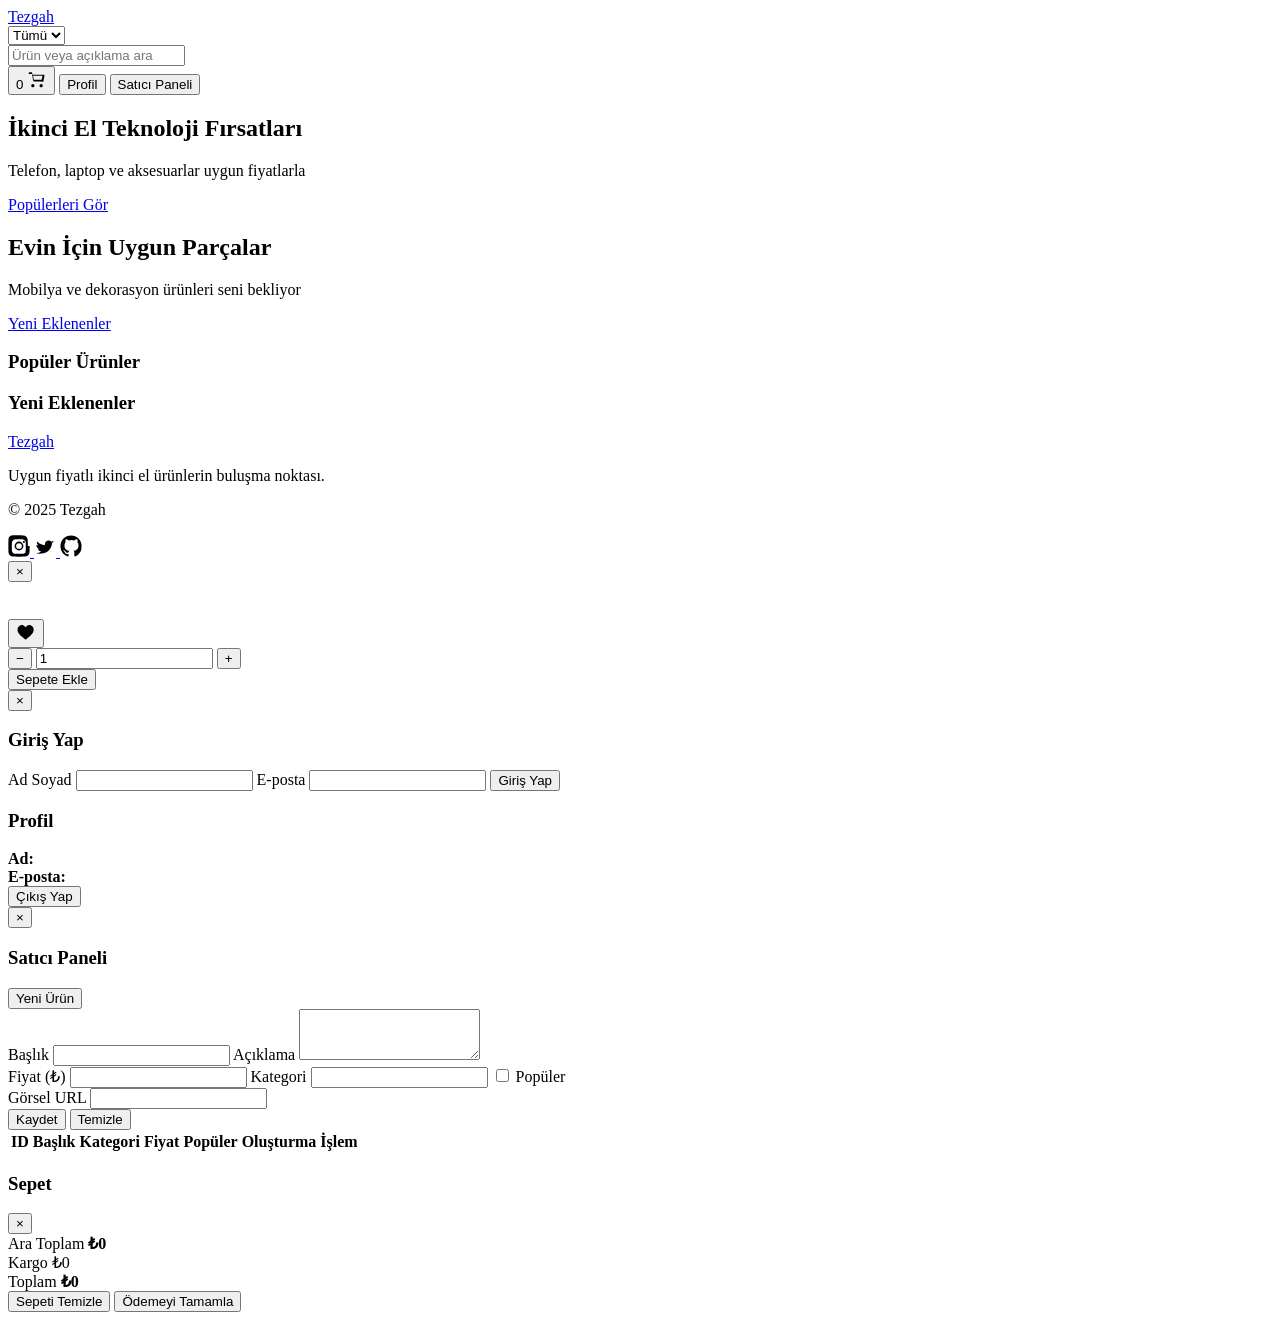
==== tezgah/index.html @ 585eaabd "Checkpoint before follow-up message Co-authored-by: alihanmesum <alihanmesum@gmail.com>" ====
<!doctype html>
<html lang="tr">
<head>
<meta charset="utf-8">
<meta name="viewport" content="width=device-width,initial-scale=1">
<title>Tezgah</title>
<link rel="stylesheet" href="style.css">
<link rel="preconnect" href="https://images.unsplash.com">
</head>
<body>
<header class="site-header">
  <nav class="navbar container">
    <a href="#" class="logo">Tezgah</a>
    <div class="nav-controls">
      <div class="category">
        <select id="categorySelect" aria-label="Kategori">
          <option value="all">Tümü</option>
        </select>
      </div>
      <div class="search">
        <input id="searchInput" type="search" placeholder="Ürün veya açıklama ara" aria-label="Ara">
      </div>
    </div>
    <div class="nav-actions">
      <button id="cartBtn" class="icon-btn" aria-label="Sepet">
        <span class="badge" id="cartCount">0</span>
        <svg viewBox="0 0 24 24" width="20" height="20" aria-hidden="true"><path fill="currentColor" d="M7 18a2 2 0 1 0 0 4 2 2 0 0 0 0-4Zm10 0a2 2 0 1 0 .001 4.001A2 2 0 0 0 17 18ZM6.2 5l.4 2H20a1 1 0 0 1 .98 1.2l-1.4 7A2 2 0 0 1 17.62 15H9.24a2 2 0 0 1-1.98-1.6L6 6H3a1 1 0 1 1 0-2h2.5c.36 0 .67.24.7.56ZM9.24 13h8.38l1-5H7.23l.8 4.02A1 1 0 0 0 9.24 13Z"/></svg>
      </button>
      <button id="profileBtn" class="btn ghost">Profil</button>
      <button id="sellerBtn" class="btn">Satıcı Paneli</button>
    </div>
  </nav>
</header>

<section class="hero container">
  <div class="banners">
    <div class="banner" style="background-image:url('https://images.unsplash.com/photo-1518779578993-ec3579fee39f?q=80&w=1974&auto=format&fit=crop');">
      <div class="banner-content">
        <h2>İkinci El Teknoloji Fırsatları</h2>
        <p>Telefon, laptop ve aksesuarlar uygun fiyatlarla</p>
        <a href="#popular" class="btn light">Popülerleri Gör</a>
      </div>
    </div>
    <div class="banner" style="background-image:url('https://images.unsplash.com/photo-1503602642458-232111445657?q=80&w=2070&auto=format&fit=crop');">
      <div class="banner-content">
        <h2>Evin İçin Uygun Parçalar</h2>
        <p>Mobilya ve dekorasyon ürünleri seni bekliyor</p>
        <a href="#new" class="btn light">Yeni Eklenenler</a>
      </div>
    </div>
  </div>
</section>

<main class="container">
  <section id="popular" class="section">
    <div class="section-head">
      <h3>Popüler Ürünler</h3>
    </div>
    <div id="popularGrid" class="product-grid"></div>
  </section>

  <section id="new" class="section">
    <div class="section-head">
      <h3>Yeni Eklenenler</h3>
    </div>
    <div id="newGrid" class="product-grid"></div>
  </section>
</main>

<footer class="site-footer">
  <div class="container footer-inner">
    <div class="footer-brand">
      <a href="#" class="logo">Tezgah</a>
      <p>Uygun fiyatlı ikinci el ürünlerin buluşma noktası.</p>
      <p>© 2025 Tezgah</p>
    </div>
    <div class="footer-social">
      <a href="#" aria-label="Instagram" class="icon-btn">
        <svg viewBox="0 0 24 24" width="22" height="22" aria-hidden="true"><path d="M12 7.2A4.8 4.8 0 1 0 16.8 12 4.806 4.806 0 0 0 12 7.2Zm0 7.92A3.12 3.12 0 1 1 15.12 12 3.124 3.124 0 0 1 12 15.12ZM17.28 6.48a1.12 1.12 0 1 0 1.12 1.12 1.12 1.12 0 0 0-1.12-1.12ZM21.6 12c0-2.184.02-4.368-.104-6.548a4.97 4.97 0 0 0-4.948-4.948C14.368.38 12.184.4 10 .4S5.632.38 3.452.504A4.97 4.97 0 0 0 .504 5.452C.38 7.632.4 9.816.4 12s-.02 4.368.104 6.548a4.97 4.97 0 0 0 4.948 4.948C7.632 23.62 9.816 23.6 12 23.6s4.368.02 6.548-.104a4.97 4.97 0 0 0 4.948-4.948C23.62 16.368 23.6 14.184 23.6 12Zm-2.184 6.332a3.166 3.166 0 0 1-1.816 1.816c-1.26.498-4.25.384-5.6.384s-4.34.111-5.6-.384a3.166 3.166 0 0 1-1.816-1.816c-.498-1.26-.384-4.25-.384-5.6s-.111-4.34.384-5.6a3.166 3.166 0 0 1 1.816-1.816C7.26 4.638 10.25 4.752 11.6 4.752s4.34-.111 5.6.384a3.166 3.166 0 0 1 1.816 1.816c.498 1.26.384 4.25.384 5.6s.111 4.34-.384 5.6Z"/></svg>
      </a>
      <a href="#" aria-label="Twitter" class="icon-btn">
        <svg viewBox="0 0 24 24" width="22" height="22" aria-hidden="true"><path d="M19.633 7.997c.013.178.013.357.013.535 0 5.45-4.149 11.74-11.74 11.74A11.68 11.68 0 0 1 2 19.6c.253.03.494.04.76.04a8.28 8.28 0 0 0 5.133-1.77 4.14 4.14 0 0 1-3.865-2.868c.25.04.5.066.763.066.369 0 .738-.05 1.082-.142a4.13 4.13 0 0 1-3.312-4.054v-.052c.55.304 1.183.487 1.856.51A4.125 4.125 0 0 1 3.4 6.78a11.73 11.73 0 0 0 8.513 4.317 4.65 4.65 0 0 1-.102-.944 4.13 4.13 0 0 1 7.142-2.827 8.16 8.16 0 0 0 2.62-.999 4.15 4.15 0 0 1-1.814 2.283 8.29 8.29 0 0 0 2.37-.64 8.89 8.89 0 0 1-1.897 1.027Z"/></svg>
      </a>
      <a href="#" aria-label="GitHub" class="icon-btn">
        <svg viewBox="0 0 24 24" width="22" height="22" aria-hidden="true"><path d="M12 .5A11.5 11.5 0 0 0 .5 12.24c0 5.21 3.37 9.62 8.04 11.18.59.11.81-.26.81-.58 0-.29-.01-1.05-.02-2.06-3.27.73-3.96-1.6-3.96-1.6-.54-1.4-1.33-1.78-1.33-1.78-1.09-.77.08-.76.08-.76 1.21.09 1.85 1.27 1.85 1.27 1.07 1.91 2.82 1.36 3.5 1.04.11-.79.42-1.36.77-1.67-2.61-.3-5.36-1.36-5.36-6.06 0-1.34.47-2.44 1.24-3.3-.12-.31-.54-1.56.12-3.26 0 0 1.01-.33 3.3 1.26a11.4 11.4 0 0 1 6 0c2.29-1.59 3.3-1.26 3.3-1.26.66 1.7.24 2.95.12 3.26.77.86 1.24 1.96 1.24 3.3 0 4.72-2.75 5.75-5.37 6.05.43.37.82 1.1.82 2.22 0 1.6-.02 2.88-.02 3.27 0 .32.22.69.82.58A11.51 11.51 0 0 0 23.5 12.24 11.5 11.5 0 0 0 12 .5Z"/></svg>
      </a>
    </div>
  </div>
</footer>

<div id="productModal" class="modal" aria-hidden="true">
  <div class="modal-overlay" data-close="productModal"></div>
  <div class="modal-card">
    <button class="modal-close" aria-label="Kapat" data-close="productModal">×</button>
    <div class="product-detail">
      <div class="detail-media">
        <img id="detailImg" src="" alt="">
      </div>
      <div class="detail-info">
        <h3 id="detailTitle"></h3>
        <p id="detailDesc" class="detail-desc"></p>
        <div class="detail-meta">
          <span class="chip" id="detailCategory"></span>
          <span class="price" id="detailPrice"></span>
        </div>
        <div class="detail-actions">
          <button id="detailFavBtn" class="favorite-btn" aria-label="Favori">
            <svg viewBox="0 0 24 24" width="20" height="20" aria-hidden="true"><path d="M12.1 21.35c-.13.09-.3.09-.43 0C7.14 17.9 4.2 15.3 2.74 12.8 1.9 11.37 1.6 9.86 1.86 8.4c.25-1.43.99-2.76 2.12-3.65 2.15-1.7 5.13-1.17 6.88.92l.64.77.64-.77c1.75-2.09 4.73-2.62 6.88-.92 1.13.89 1.87 2.22 2.12 3.65.26 1.46-.04 2.97-.88 4.4-1.46 2.5-4.4 5.1-8.93 8.55Z"/></svg>
          </button>
          <div class="qty">
            <button class="qty-btn" data-qty="-1">−</button>
            <input id="detailQty" type="number" min="1" value="1" aria-label="Adet">
            <button class="qty-btn" data-qty="1">+</button>
          </div>
          <button id="detailAddCart" class="btn">Sepete Ekle</button>
        </div>
      </div>
    </div>
  </div>
</div>

<div id="authModal" class="modal" aria-hidden="true">
  <div class="modal-overlay" data-close="authModal"></div>
  <div class="modal-card small">
    <button class="modal-close" aria-label="Kapat" data-close="authModal">×</button>
    <div id="authView">
      <h3>Giriş Yap</h3>
      <form id="loginForm" class="form-grid">
        <label>
          <span>Ad Soyad</span>
          <input type="text" id="loginName" required>
        </label>
        <label>
          <span>E-posta</span>
          <input type="email" id="loginEmail" required>
        </label>
        <button type="submit" class="btn">Giriş Yap</button>
      </form>
    </div>
    <div id="profileView" class="hidden">
      <h3>Profil</h3>
      <div class="profile-box">
        <div><strong>Ad:</strong> <span id="profileName"></span></div>
        <div><strong>E-posta:</strong> <span id="profileEmail"></span></div>
      </div>
      <button id="logoutBtn" class="btn ghost">Çıkış Yap</button>
    </div>
  </div>
</div>

<div id="sellerModal" class="modal" aria-hidden="true">
  <div class="modal-overlay" data-close="sellerModal"></div>
  <div class="modal-card large">
    <button class="modal-close" aria-label="Kapat" data-close="sellerModal">×</button>
    <div class="seller-header">
      <h3>Satıcı Paneli</h3>
      <div class="seller-actions">
        <button id="newProductBtn" class="btn light">Yeni Ürün</button>
      </div>
    </div>
    <form id="productForm" class="form-grid" autocomplete="off">
      <input type="hidden" id="productId">
      <label>
        <span>Başlık</span>
        <input type="text" id="productTitle" required maxlength="80">
      </label>
      <label>
        <span>Açıklama</span>
        <textarea id="productDesc" rows="3" required maxlength="200"></textarea>
      </label>
      <div class="form-row">
        <label>
          <span>Fiyat (₺)</span>
          <input type="number" id="productPrice" min="0" required>
        </label>
        <label>
          <span>Kategori</span>
          <input type="text" id="productCategory" required>
        </label>
        <label class="checkbox">
          <input type="checkbox" id="productPopular">
          <span>Popüler</span>
        </label>
      </div>
      <label>
        <span>Görsel URL</span>
        <input type="url" id="productImg" required>
      </label>
      <div class="form-actions">
        <button type="submit" class="btn">Kaydet</button>
        <button type="button" id="resetFormBtn" class="btn ghost">Temizle</button>
      </div>
    </form>
    <div class="table-wrap">
      <table class="table" id="sellerTable" aria-label="Ürünlerim">
        <thead>
          <tr>
            <th>ID</th>
            <th>Başlık</th>
            <th>Kategori</th>
            <th>Fiyat</th>
            <th>Popüler</th>
            <th>Oluşturma</th>
            <th>İşlem</th>
          </tr>
        </thead>
        <tbody id="sellerTableBody"></tbody>
      </table>
    </div>
  </div>
</div>

<aside id="cartDrawer" class="drawer" aria-hidden="true">
  <div class="drawer-overlay" data-close="cartDrawer"></div>
  <div class="drawer-panel">
    <div class="drawer-head">
      <h3>Sepet</h3>
      <button class="modal-close" aria-label="Kapat" data-close="cartDrawer">×</button>
    </div>
    <div id="cartItems" class="cart-items"></div>
    <div class="cart-summary">
      <div class="cart-line">
        <span>Ara Toplam</span>
        <strong id="cartSubtotal">₺0</strong>
      </div>
      <div class="cart-line small">
        <span>Kargo</span>
        <span id="cartShipping">₺0</span>
      </div>
      <div class="cart-line total">
        <span>Toplam</span>
        <strong id="cartTotal">₺0</strong>
      </div>
      <div class="cart-actions">
        <button id="clearCartBtn" class="btn ghost">Sepeti Temizle</button>
        <button id="checkoutBtn" class="btn">Ödemeyi Tamamla</button>
      </div>
    </div>
  </div>
</aside>

<script src="main.js" defer></script>
</body>
</html>
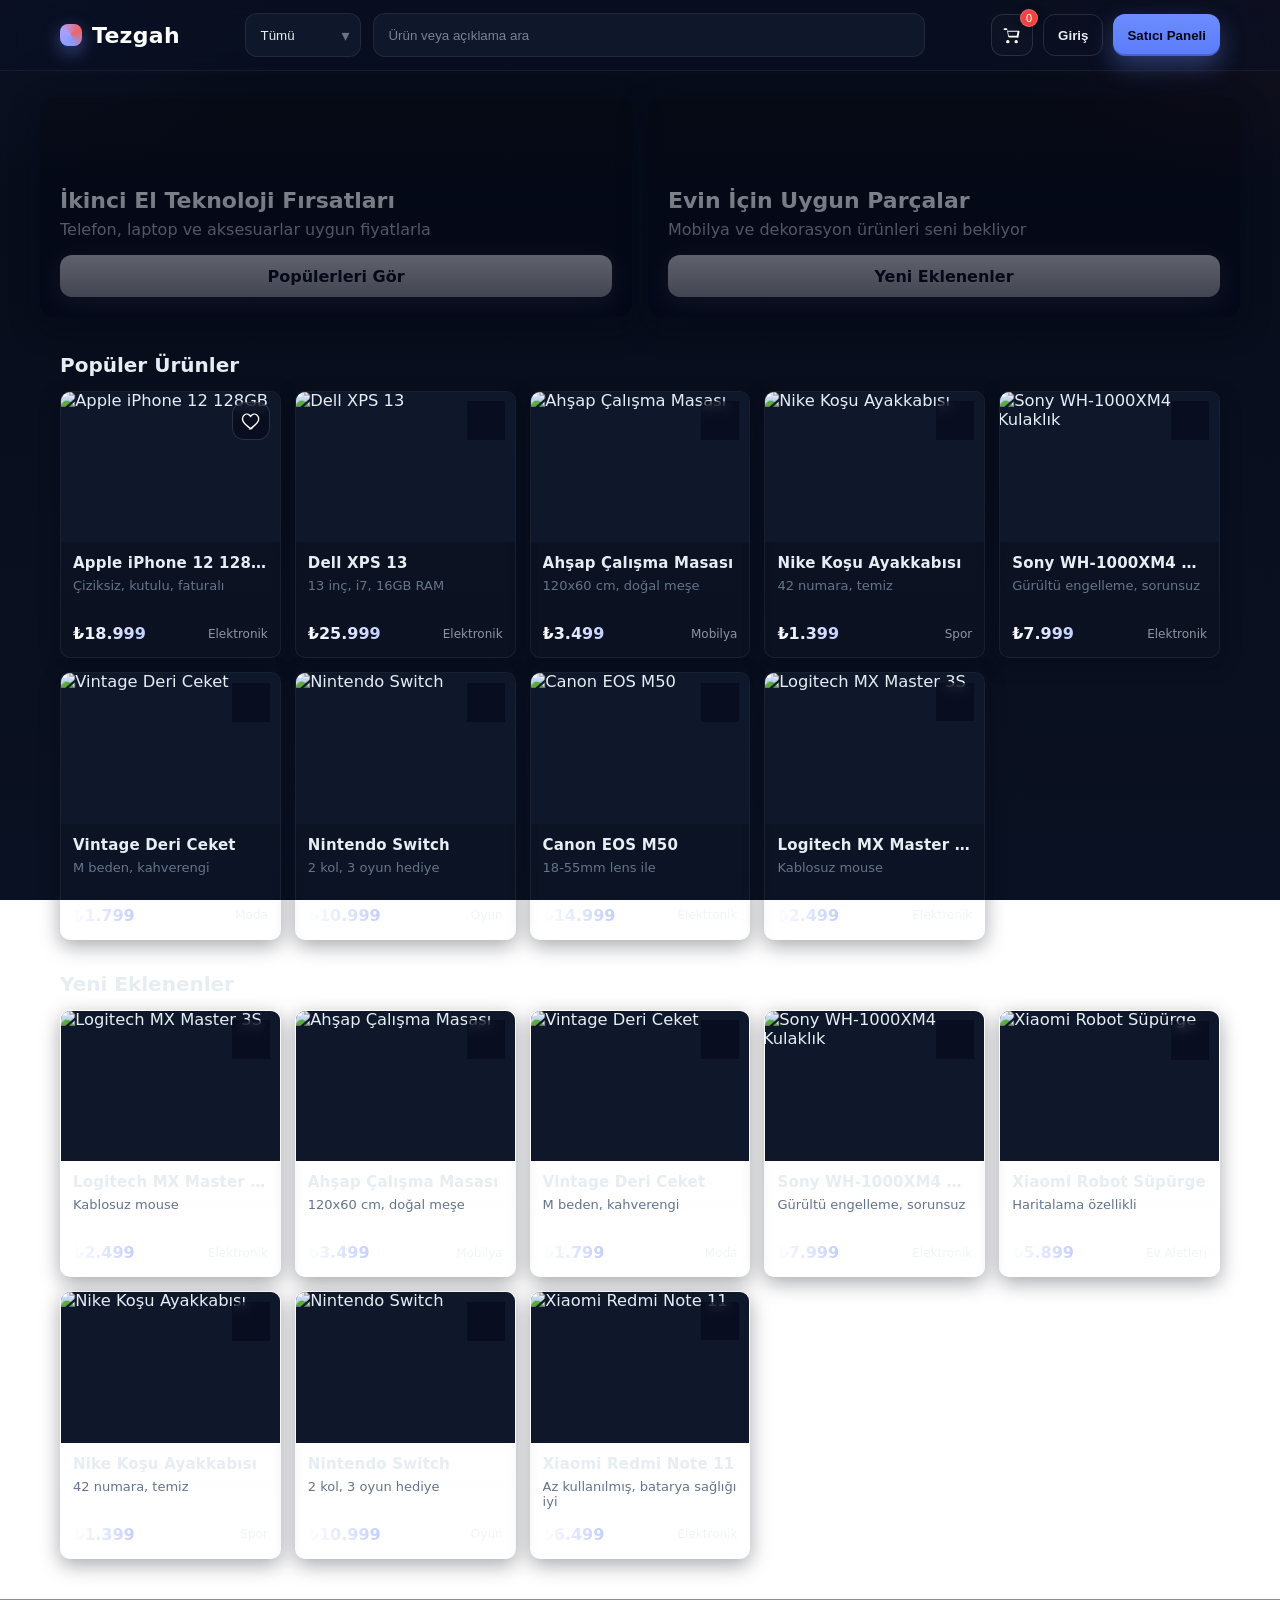
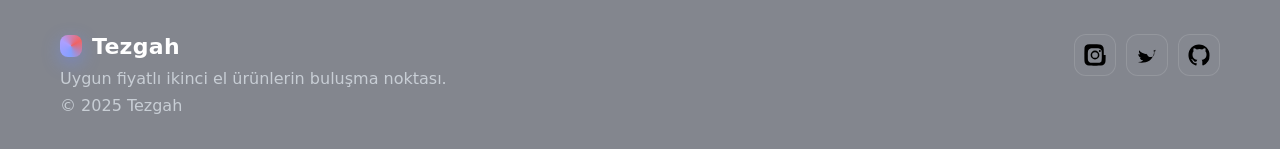
==== commit 935e6a4a: "feat: Add product listing and cart functionality Co-authored-by: alihanmesum <alihanmesum@gmail.com>" ====
--- a/tezgah/index.html
+++ b/tezgah/index.html
@@ -79,10 +79,10 @@
         <svg viewBox="0 0 24 24" width="22" height="22" aria-hidden="true"><path d="M12 7.2A4.8 4.8 0 1 0 16.8 12 4.806 4.806 0 0 0 12 7.2Zm0 7.92A3.12 3.12 0 1 1 15.12 12 3.124 3.124 0 0 1 12 15.12ZM17.28 6.48a1.12 1.12 0 1 0 1.12 1.12 1.12 1.12 0 0 0-1.12-1.12ZM21.6 12c0-2.184.02-4.368-.104-6.548a4.97 4.97 0 0 0-4.948-4.948C14.368.38 12.184.4 10 .4S5.632.38 3.452.504A4.97 4.97 0 0 0 .504 5.452C.38 7.632.4 9.816.4 12s-.02 4.368.104 6.548a4.97 4.97 0 0 0 4.948 4.948C7.632 23.62 9.816 23.6 12 23.6s4.368.02 6.548-.104a4.97 4.97 0 0 0 4.948-4.948C23.62 16.368 23.6 14.184 23.6 12Zm-2.184 6.332a3.166 3.166 0 0 1-1.816 1.816c-1.26.498-4.25.384-5.6.384s-4.34.111-5.6-.384a3.166 3.166 0 0 1-1.816-1.816c-.498-1.26-.384-4.25-.384-5.6s-.111-4.34.384-5.6a3.166 3.166 0 0 1 1.816-1.816C7.26 4.638 10.25 4.752 11.6 4.752s4.34-.111 5.6.384a3.166 3.166 0 0 1 1.816 1.816c.498 1.26.384 4.25.384 5.6s.111 4.34-.384 5.6Z"/></svg>
       </a>
       <a href="#" aria-label="Twitter" class="icon-btn">
-        <svg viewBox="0 0 24 24" width="22" height="22" aria-hidden="true"><path d="M19.633 7.997c.013.178.013.357.013.535 0 5.45-4.149 11.74-11.74 11.74A11.68 11.68 0 0 1 2 19.6c.253.03.494.04.76.04a8.28 8.28 0 0 0 5.133-1.77 4.14 4.14 0 0 1-3.865-2.868c.25.04.5.066.763.066.369 0 .738-.05 1.082-.142a4.13 4.13 0 0 1-3.312-4.054v-.052c.55.304 1.183.487 1.856.51A4.125 4.125 0 0 1 3.4 6.78a11.73 11.73 0 0 0 8.513 4.317 4.65 4.65 0 0 1-.102-.944 4.13 4.13 0 0 1 7.142-2.827 8.16 8.16 0 0 0 2.62-.999 4.15 4.15 0 0 1-1.814 2.283 8.29 8.29 0 0 0 2.37-.64 8.89 8.89 0 0 1-1.897 1.027Z"/></svg>
+        <svg viewBox="0 0 24 24" width="22" height="22" aria-hidden="true"><path d="M19.633 7.997c.013.178.013.357.013.535 0 5.45-4.149 11.74-11.74 11.74A11.68 11.68 0 0 1 2 19.6c.253.03.494.04.76.04a8.28 8.28 0 0 0 5.133-1.77 4.14 4.14 0 0 1-3.865-2.868c.25.04.5.066.763.066.369 0 .738-.05 1.082-.142a4.13 4.13 0 0 1-3.312-4.054v-.052c.55.304 1.183.487 1.856.51A4.125 4.125 0 0 1 3.4 6.78a11.73 11.73 0 0 0 8.513 4.317 4.65 4.65 0 0 1-.102-.944 4.13 4.13 0  1 0 7.142-2.827 8.16 8.16 0 0 0 2.62-.999 4.15 4.15 0 0 1-1.814 2.283 8.29 8.29 0 0 0 2.37-.64 8.89 8.89 0 0 1-1.897 1.027Z"/></svg>
       </a>
       <a href="#" aria-label="GitHub" class="icon-btn">
-        <svg viewBox="0 0 24 24" width="22" height="22" aria-hidden="true"><path d="M12 .5A11.5 11.5 0 0 0 .5 12.24c0 5.21 3.37 9.62 8.04 11.18.59.11.81-.26.81-.58 0-.29-.01-1.05-.02-2.06-3.27.73-3.96-1.6-3.96-1.6-.54-1.4-1.33-1.78-1.33-1.78-1.09-.77.08-.76.08-.76 1.21.09 1.85 1.27 1.85 1.27 1.07 1.91 2.82 1.36 3.5 1.04.11-.79.42-1.36.77-1.67-2.61-.3-5.36-1.36-5.36-6.06 0-1.34.47-2.44 1.24-3.3-.12-.31-.54-1.56.12-3.26 0 0 1.01-.33 3.3 1.26a11.4 11.4 0 0 1 6 0c2.29-1.59 3.3-1.26 3.3-1.26.66 1.7.24 2.95.12 3.26.77.86 1.24 1.96 1.24 3.3 0 4.72-2.75 5.75-5.37 6.05.43.37.82 1.1.82 2.22 0 1.6-.02 2.88-.02 3.27 0 .32.22.69.82.58A11.51 11.51 0 0 0 23.5 12.24 11.5 11.5 0 0 0 12 .5Z"/></svg>
+        <svg viewBox="0 0 24 24" width="22" height="22" aria-hidden="true"><path d="M12 .5A11.5 11.5 0 0 0 .5 12.24c0 5.21 3.37 9.62 8.04 11.18.59.11.81-.26.81-.58 0-.29-.01-1.05-.02-2.06-3.27.73-3.96-1.6-3.96-1.6-.54-1.4-1.33-1.78-1.33-1.78-1.09-.77.08-.76.08-.76 1.21.09 1.85 1.27 1.85 1.27 1.07 1.91 2.82 1.36 3.5 1.04.11-.79.42-1.36.77-1.67-2.61-.3-5.36-1.36-5.36-6.06 0-1.34.47-2.44 1.24-3.3-.12-.31-.54-1.56.12-3.26 0 0 1.01-.33 3.3 1.26a11.4 11.4 0  0 1 6 0c2.29-1.59 3.3-1.26 3.3-1.26.66 1.7.24 2.95.12 3.26.77.86 1.24 1.96 1.24 3.3 0 4.72-2.75 5.75-5.37 6.05.43.37.82 1.1.82 2.22 0 1.6-.02 2.88-.02 3.27 0 .32.22.69.82.58A11.51 11.51 0  0 0 23.5 12.24 11.5 11.5 0 0 0 12 .5Z"/></svg>
       </a>
     </div>
   </div>
--- a/tezgah/style.css
+++ b/tezgah/style.css
@@ -0,0 +1,307 @@
+:root{
+  --bg:#0b1220;
+  --surface:#0f172a;
+  --muted:#64748b;
+  --text:#e6edf3;
+  --primary:#6c8cff;
+  --primary-600:#5b7cfa;
+  --accent:#ef4444;
+  --card:#0b132a;
+  --ring:rgba(108,140,255,.35);
+  --shadow:0 10px 30px rgba(2,8,23,.45);
+  --radius:14px;
+  --radius-sm:10px
+}
+*{box-sizing:border-box}
+html,body{height:100%}
+body{
+  margin:0;
+  font-family:ui-sans-serif,system-ui,-apple-system,Segoe UI,Roboto,Ubuntu,Cantarell,Noto Sans,Helvetica Neue,Arial,"Apple Color Emoji","Segoe UI Emoji";
+  color:var(--text);
+  background:
+    radial-gradient(1000px 600px at -10% -10%,rgba(108,140,255,.08),transparent 50%),
+    radial-gradient(1000px 600px at 110% -10%,rgba(239,68,68,.08),transparent 50%),
+    linear-gradient(180deg,#070c19 0%, #0a1122 100%);
+  background-attachment: fixed
+}
+.container{
+  width:100%;
+  max-width:1200px;
+  padding:0 20px;
+  margin:0 auto
+}
+.logo{
+  display:inline-flex;
+  align-items:center;
+  gap:10px;
+  font-weight:800;
+  letter-spacing:.3px;
+  color:#fff;
+  text-decoration:none;
+  font-size:22px
+}
+.logo::before{
+  content:"";
+  width:22px;height:22px;
+  border-radius:8px;
+  background: conic-gradient(from 180deg at 50% 50%, #6c8cff, #9b8cff, #ef4444, #6c8cff);
+  box-shadow:0 6px 18px rgba(108,140,255,.45), inset 0 0 24px rgba(255,255,255,.25)
+}
+.site-header{
+  position:sticky;top:0;z-index:50;
+  background:rgba(10,17,34,.7);
+  backdrop-filter:saturate(140%) blur(10px);
+  border-bottom:1px solid rgba(255,255,255,.06)
+}
+.navbar{
+  display:flex;align-items:center;justify-content:space-between;
+  height:70px;gap:16px
+}
+.nav-controls{
+  display:flex;align-items:center;gap:12px;flex:1;max-width:680px;margin:0 16px
+}
+.category select{
+  appearance:none;
+  background:var(--surface);
+  color:var(--text);
+  border:1px solid rgba(255,255,255,.08);
+  border-radius:12px;
+  height:44px;
+  padding:0 40px 0 14px;
+  outline:none;
+  transition:.2s border-color,.2s box-shadow,.2s background;
+  cursor:pointer
+}
+.category{position:relative}
+.category::after{
+  content:"▾";
+  position:absolute;right:12px;top:50%;transform:translateY(-50%);
+  color:var(--muted);pointer-events:none
+}
+.category select:focus{border-color:var(--primary);box-shadow:0 0 0 6px var(--ring)}
+.search{
+  position:relative;flex:1
+}
+.search input{
+  width:100%;
+  height:44px;
+  background:var(--surface);
+  border:1px solid rgba(255,255,255,.08);
+  border-radius:12px;
+  color:var(--text);
+  outline:none;
+  padding:0 14px 0 14px;
+  transition:.2s border-color,.2s box-shadow
+}
+.search input::placeholder{color:rgba(230,237,243,.5)}
+.search input:focus{border-color:var(--primary);box-shadow:0 0 0 6px var(--ring)}
+.nav-actions{display:flex;align-items:center;gap:10px}
+.btn{
+  height:42px;display:inline-flex;align-items:center;justify-content:center;
+  padding:0 14px;border-radius:12px;
+  background:linear-gradient(180deg,var(--primary) 0%, var(--primary-600) 100%);
+  color:#020617;text-decoration:none;font-weight:700;border:none;cursor:pointer;
+  box-shadow:0 10px 24px rgba(108,140,255,.35), inset 0 -2px 0 rgba(0,0,0,.2);
+  transition:transform .12s ease, filter .2s ease, box-shadow .2s ease
+}
+.btn:hover{filter:saturate(115%);transform:translateY(-1px);box-shadow:0 16px 34px rgba(108,140,255,.4), inset 0 -2px 0 rgba(0,0,0,.25)}
+.btn:active{transform:translateY(0)}
+.btn.ghost{
+  background:transparent;color:var(--text);border:1px solid rgba(255,255,255,.12);
+  box-shadow:none
+}
+.btn.ghost:hover{border-color:rgba(255,255,255,.2);background:rgba(255,255,255,.04)}
+.btn.light{
+  background:#fff;color:#0b1220;box-shadow:0 8px 26px rgba(255,255,255,.2)
+}
+.hero{padding:26px 0 10px}
+.banners{
+  display:grid;grid-template-columns:1fr 1fr;gap:16px
+}
+.banner{
+  position:relative;min-height:220px;border-radius:var(--radius);
+  background-size:cover;background-position:center;
+  overflow:hidden;box-shadow:var(--shadow)
+}
+.banner::after{
+  content:"";position:absolute;inset:0;
+  background:linear-gradient(180deg,rgba(0,0,0,.2) 0%, rgba(2,6,23,.8) 100%)
+}
+.banner-content{
+  position:absolute;inset:0;display:flex;flex-direction:column;justify-content:flex-end;gap:6px;
+  padding:20px
+}
+.banner h2{margin:0;font-size:22px;line-height:1.2}
+.banner p{margin:0 0 10px;color:rgba(230,237,243,.8)}
+.section{padding:26px 0 6px}
+.section-head{display:flex;align-items:center;justify-content:space-between;margin-bottom:14px}
+.section h3{margin:0;font-size:20px}
+.product-grid{
+  display:grid;
+  grid-template-columns:repeat(auto-fill,minmax(220px,1fr));
+  gap:14px
+}
+.card{
+  background:linear-gradient(180deg, rgba(255,255,255,.02) 0%, rgba(255,255,255,.01) 100%);
+  border:1px solid rgba(255,255,255,.06);
+  border-radius:var(--radius-sm);
+  overflow:hidden;
+  box-shadow:0 6px 20px rgba(2,8,23,.35);
+  transition:transform .16s ease, box-shadow .2s ease, border-color .2s ease;
+  cursor:pointer
+}
+.card:hover{transform:translateY(-3px);box-shadow:0 16px 40px rgba(2,8,23,.6);border-color:rgba(255,255,255,.14)}
+.card-img{
+  position:relative;
+  aspect-ratio:16/11;
+  background:var(--surface);
+  overflow:hidden
+}
+.card-img img{
+  width:100%;height:100%;object-fit:cover;display:block;
+  transform:scale(1.02);
+  transition:transform .25s ease
+}
+.card:hover .card-img img{transform:scale(1.06)}
+.favorite-btn{
+  position:absolute;right:10px;top:10px;
+  width:38px;height:38px;border-radius:12px;border:1px solid rgba(255,255,255,.14);
+  display:inline-flex;align-items:center;justify-content:center;
+  background:rgba(2,6,23,.5);
+  backdrop-filter: blur(6px);
+  cursor:pointer;
+  transition:transform .12s ease, background .2s ease, border-color .2s ease
+}
+.favorite-btn:hover{transform:scale(1.05);background:rgba(2,6,23,.7);border-color:rgba(255,255,255,.24)}
+.favorite-btn svg{fill:transparent;stroke:#fff;stroke-width:1.6}
+.favorite-btn.active svg{fill:var(--accent);stroke:var(--accent)}
+.card-body{padding:12px 12px 14px}
+.card-title{
+  margin:0 0 6px;font-size:15px;font-weight:700;letter-spacing:.2px;
+  white-space:nowrap;overflow:hidden;text-overflow:ellipsis
+}
+.card-desc{
+  margin:0 0 10px;color:var(--muted);font-size:13px;
+  display:-webkit-box;-webkit-line-clamp:2;-webkit-box-orient:vertical;overflow:hidden;min-height:36px
+}
+.card-foot{
+  display:flex;align-items:center;justify-content:space-between
+}
+.price{
+  font-weight:800;font-size:16px;
+  background:linear-gradient(90deg,#fff, #c3d0ff);
+  -webkit-background-clip:text;background-clip:text;color:transparent
+}
+.icon-btn{
+  position:relative;
+  width:42px;height:42px;border-radius:12px;border:1px solid rgba(255,255,255,.12);
+  display:inline-flex;align-items:center;justify-content:center;
+  background:rgba(255,255,255,.02);color:#fff;text-decoration:none;
+  transition:.2s transform,.2s background,.2s border-color
+}
+.icon-btn:hover{transform:translateY(-2px);background:rgba(255,255,255,.06);border-color:rgba(255,255,255,.2)}
+.badge{
+  position:absolute;top:-6px;right:-6px;
+  min-width:18px;height:18px;border-radius:10px;
+  background:var(--accent);color:#fff;
+  font-size:11px;display:inline-flex;align-items:center;justify-content:center;
+  padding:0 5px;border:1px solid rgba(255,255,255,.2);box-shadow:0 2px 10px rgba(0,0,0,.3)
+}
+.site-footer{
+  margin-top:34px;padding:34px 0;border-top:1px solid rgba(255,255,255,.06);
+  background:rgba(8,14,30,.5);backdrop-filter:saturate(140%) blur(8px)
+}
+.footer-inner{display:flex;align-items:flex-start;justify-content:space-between;gap:20px}
+.footer-brand p{margin:8px 0 0;color:rgba(230,237,243,.7)}
+.footer-social{display:flex;gap:10px}
+
+.modal{position:fixed;inset:0;display:grid;place-items:center;opacity:0;visibility:hidden;transition:.2s opacity,.2s visibility;z-index:80}
+.modal.open{opacity:1;visibility:visible}
+.modal-overlay{position:absolute;inset:0;background:rgba(2,6,23,.6);backdrop-filter:blur(6px)}
+.modal-card{
+  position:relative;z-index:1;background:linear-gradient(180deg, rgba(255,255,255,.03) 0%, rgba(255,255,255,.02) 100%);
+  border:1px solid rgba(255,255,255,.08);border-radius:16px;padding:18px;box-shadow:0 30px 80px rgba(0,0,0,.6);
+  width:min(920px,94vw);max-height:88vh;overflow:auto;transform:translateY(10px);animation:pop .2s ease forwards
+}
+.modal-card.small{width:min(420px,94vw)}
+.modal-card.large{width:min(1100px,96vw)}
+.modal-close{
+  position:absolute;top:8px;right:8px;width:36px;height:36px;border-radius:10px;border:1px solid rgba(255,255,255,.12);
+  background:rgba(255,255,255,.04);color:#fff;cursor:pointer
+}
+@keyframes pop{to{transform:translateY(0)}}
+
+.product-detail{display:grid;grid-template-columns:1.2fr 1fr;gap:16px}
+.detail-media img{width:100%;border-radius:14px;display:block;box-shadow:var(--shadow)}
+.detail-info h3{margin:0 0 8px}
+.detail-desc{color:rgba(230,237,243,.8);margin:0 0 12px}
+.detail-meta{display:flex;align-items:center;gap:10px;margin-bottom:12px}
+.chip{display:inline-flex;align-items:center;gap:6px;padding:6px 10px;border-radius:999px;background:rgba(255,255,255,.06);border:1px solid rgba(255,255,255,.1);color:#fff;font-size:12px}
+.detail-actions{display:flex;align-items:center;gap:10px}
+.qty{display:inline-flex;align-items:center;gap:6px;background:rgba(255,255,255,.04);border:1px solid rgba(255,255,255,.1);border-radius:12px;padding:4px}
+.qty input{width:52px;height:34px;border:0;background:transparent;color:#fff;text-align:center;outline:none}
+.qty-btn{width:34px;height:34px;border-radius:10px;border:1px solid rgba(255,255,255,.1);background:rgba(255,255,255,.06);color:#fff;cursor:pointer}
+
+.form-grid{display:grid;grid-template-columns:1fr;gap:12px;margin-top:8px}
+.form-row{display:grid;grid-template-columns:1fr 1fr auto;gap:12px}
+label span{display:block;margin-bottom:6px;color:rgba(230,237,243,.8);font-size:13px}
+input[type="text"], input[type="email"], input[type="number"], input[type="url"], textarea{
+  width:100%;height:42px;padding:0 12px;border-radius:12px;border:1px solid rgba(255,255,255,.12);
+  background:var(--surface);color:var(--text);outline:none;transition:.2s border-color,.2s box-shadow
+}
+textarea{height:auto;padding:10px}
+input:focus, textarea:focus{border-color:var(--primary);box-shadow:0 0 0 6px var(--ring)}
+.checkbox{display:flex;align-items:center;gap:8px;padding-top:22px}
+.form-actions{display:flex;gap:10px;justify-content:flex-end}
+
+.table-wrap{margin-top:16px;border:1px solid rgba(255,255,255,.08);border-radius:14px;overflow:auto}
+.table{width:100%;border-collapse:separate;border-spacing:0}
+.table th,.table td{padding:12px 10px;border-bottom:1px solid rgba(255,255,255,.06);white-space:nowrap}
+.table thead th{position:sticky;top:0;background:rgba(15,23,42,.9);backdrop-filter:blur(4px);z-index:1}
+.table tbody tr:hover{background:rgba(255,255,255,.03)}
+
+.seller-header{display:flex;align-items:center;justify-content:space-between;margin-bottom:6px}
+.seller-actions{display:flex;gap:10px}
+
+.drawer{position:fixed;inset:0;display:grid;grid-template-columns:1fr auto;opacity:0;visibility:hidden;transition:.2s opacity,.2s visibility;z-index:90}
+.drawer.open{opacity:1;visibility:visible}
+.drawer-overlay{background:rgba(2,6,23,.55);backdrop-filter:blur(6px)}
+.drawer-panel{
+  width:min(480px,96vw);background:linear-gradient(180deg, rgba(255,255,255,.03) 0%, rgba(255,255,255,.02) 100%);
+  border-left:1px solid rgba(255,255,255,.08);box-shadow:-30px 0 80px rgba(0,0,0,.6);
+  transform:translateX(20px);animation:slideIn .2s ease forwards;padding:16px;display:flex;flex-direction:column
+}
+.drawer-head{display:flex;align-items:center;justify-content:space-between;margin-bottom:10px}
+.cart-items{display:flex;flex-direction:column;gap:10px;overflow:auto;min-height:120px;max-height:60vh;padding-right:4px}
+.cart-item{display:grid;grid-template-columns:56px 1fr auto;gap:10px;align-items:center;background:rgba(255,255,255,.03);border:1px solid rgba(255,255,255,.08);border-radius:12px;padding:8px}
+.cart-item img{width:56px;height:56px;object-fit:cover;border-radius:10px}
+.cart-item h4{margin:0;font-size:14px}
+.cart-item .muted{color:var(--muted);font-size:12px}
+.cart-qty{display:inline-flex;align-items:center;gap:6px;background:rgba(255,255,255,.04);border:1px solid rgba(255,255,255,.1);border-radius:10px;padding:4px}
+.cart-qty input{width:40px;height:30px;border:0;background:transparent;color:#fff;text-align:center;outline:none}
+.cart-qty button{width:30px;height:30px;border-radius:8px;border:1px solid rgba(255,255,255,.1);background:rgba(255,255,255,.06);color:#fff;cursor:pointer}
+.cart-summary{margin-top:12px;border-top:1px solid rgba(255,255,255,.08);padding-top:12px}
+.cart-line{display:flex;align-items:center;justify-content:space-between;margin:6px 0}
+.cart-line.small span{color:var(--muted)}
+.cart-line.total strong{font-size:18px}
+.cart-actions{display:flex;gap:10px;justify-content:flex-end;margin-top:10px}
+@keyframes slideIn{to{transform:translateX(0)}}
+
+.hidden{display:none}
+.profile-box{padding:12px;border:1px solid rgba(255,255,255,.08);border-radius:12px;background:rgba(255,255,255,.03)}
+
+@media (max-width:1024px){
+  .nav-controls{max-width:none}
+  .product-detail{grid-template-columns:1fr}
+}
+@media (max-width:900px){
+  .banners{grid-template-columns:1fr}
+}
+@media (max-width:720px){
+  .navbar{height:66px}
+  .nav-controls{gap:10px;margin:0 8px}
+  .category select{height:40px}
+  .search input{height:40px}
+  .btn{height:40px;padding:0 12px}
+  .footer-inner{flex-direction:column}
+}
